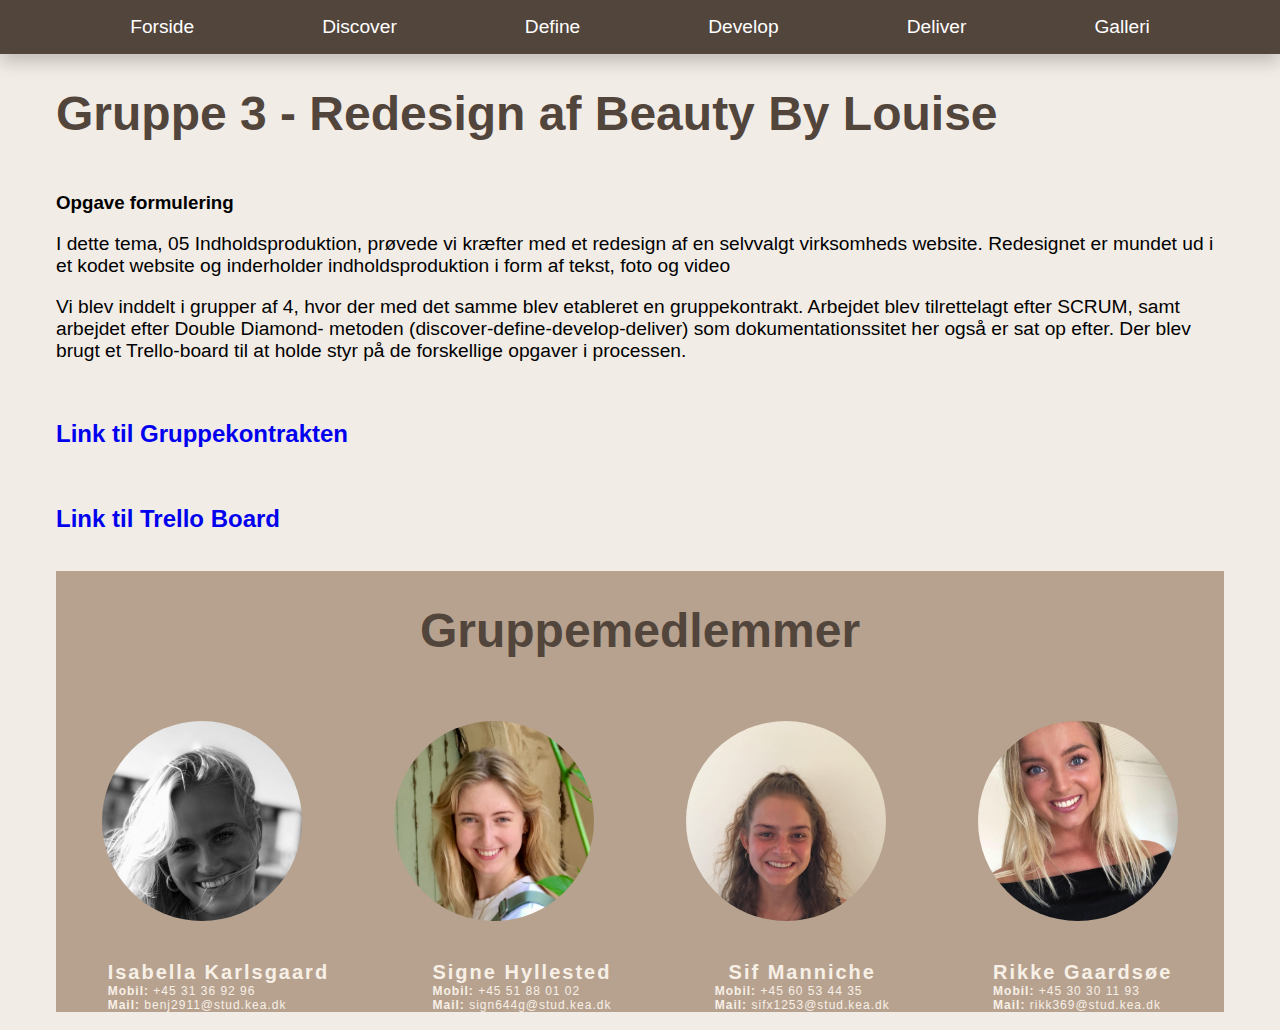
==== index.html @ 74969454 "første commit" ====
<!DOCTYPE html>
<html lang="da">

<head>
    <meta charset="utf-8">
    <meta name="viewport" content="width=device-width, initial-scale=1.0">
    <title>Dokumentationssite Gruppe 3</title>
    <link rel="stylesheet" href="style.css">
</head>

<body>
    <header>
        <nav role="navigation">
            <ul>
                <li><a href="index.html#om">Forside</a></li>
                <li><a href="discover.html#discover">Discover</a>
                    <ul class="dropdown">
                        <li><a href="#">Research af virksomhed</a></li>
                        <li><a href="#">Analyse af eksisterende site</a></li>
                    </ul>
                </li>
                <li><a href="define.html#define">Define</a>
                    <ul class="dropdown">
                        <li><a href="#">Den nye kernefortælling</a></li>
                        <li><a href="#">Sidens kommunkation</a></li>
                        <li><a href="#">Det visuelle udtryk</a></li>
                    </ul>
                </li>
                <li><a href="develop.html#develop">Develop</a>
                    <ul class="dropdown">
                        <li><a href="#">Preproduktion</a></li>
                        <li><a href="#">Produktion</a></li>
                        <li><a href="#">Postproduktion</a></li>
                    </ul>
                </li>
                <li><a href="deliver.html#deliver">Deliver</a>
                    <ul class="dropdown">
                        <li><a href="#">Bert-test</a></li>
                        <li><a href="#">5 sec-test</a></li>
                        <li><a href="#">Lighthouse audit</a></li>
                    </ul>
                </li>
                <li><a href="galleri.html">Galleri</a>
                    <ul class="dropdown">
                        <li><a href="#">Beskrivelse af proces</a></li>
                        <li><a href="#">Før og efter billeder</a></li>
                        <li><a href="#">Still-fotos</a></li>
                        <li><a href="#">Masonry gallery</a></li>
                    </ul>
                </li>
            </ul>
        </nav>
    </header>

    <section id="splash">
    </section>

    <section id="om">
        <h1>Gruppe 3 - Redesign af Beauty By Louise</h1>
        <div class="sectionwrapper">
            <div class="col">
                <h3>Opgave formulering</h3>
                <p>I dette tema, 05 Indholdsproduktion, prøvede vi kræfter med et redesign af en selvvalgt virksomheds website. Redesignet er mundet ud i et kodet website og inderholder indholdsproduktion i form af tekst, foto og video</p>
                <p> Vi blev inddelt i grupper af 4, hvor der med det samme blev etableret en gruppekontrakt. Arbejdet blev tilrettelagt efter SCRUM, samt arbejdet efter Double Diamond- metoden (discover-define-develop-deliver) som dokumentationssitet her også er sat op efter.
                    Der blev brugt et Trello-board til at holde styr på de forskellige opgaver i processen.</p>
            </div>
            <div class="col">
                <a href="https://docs.google.com/document/d/1-AG-fkzAuqMn8j_LV-Xe5Ko7TrOOPzs8U50XCcN9dOk/edit?usp=sharing">
                    <h2> Link til Gruppekontrakten</h2>
                </a>
                <a href="https://trello.com/b/RPqYPZvB/gruppe-3-beauty-by-louise">
                    <h2> Link til Trello Board</h2>
                </a>

            </div>
        </div>

    </section>

    <section id="contact">
        <div class="sectionwrapper">
            <h1>Gruppemedlemmer</h1>
            <div class="column_1">
                <div id="isabella"></div>
                <div id="signe"></div>
                <div id="sif"></div>
                <div id="rikke"></div>
            </div>
            <div class="column_2">
                <div class="isabella">
                    <h2>Isabella Karlsgaard</h2>
                    <ul>
                        <li><b>Mobil:</b> +45 31 36 92 96</li>
                        <li><b>Mail:</b> benj2911@stud.kea.dk</li>
                    </ul>
                </div>
                <div class="signe">
                    <h2>Signe Hyllested</h2>
                    <ul>
                        <li><b>Mobil:</b> +45 51 88 01 02</li>
                        <li><b>Mail:</b> sign644g@stud.kea.dk</li>
                    </ul>
                </div>
                <div class="sif">
                    <h2>Sif Manniche</h2>
                    <ul>
                        <li><b>Mobil:</b> +45 60 53 44 35</li>
                        <li><b>Mail:</b> sifx1253@stud.kea.dk</li>
                    </ul>
                </div>
                <div class="rikke">
                    <h2>Rikke Gaardsøe</h2>
                    <ul>
                        <li><b>Mobil:</b> +45 30 30 11 93</li>
                        <li><b>Mail:</b> rikk369@stud.kea.dk</li>
                    </ul>
                </div>

            </div>


        </div>
        <br>
    </section>

</body>

</html>
---- style.css ----
/****** Generelle indstillinger ******/

* {
    box-sizing: border-box;
}

body {
    margin: 0;
    padding: 0;
    background-color: #f2ece6;
    font-family: Helvetica Neue, Arial, sans-serif;
}

img {
    width: 100%;
}

h1 {
    font-size: 3rem;
    text-emphasis: Bold;
    color: #52453c;
}

h2 {
    font-size: 1.5rem;
}

p {
    font-size: 1.2rem;
}

/****** Fælles designregler for alle sektioner ******/

section {
    padding: 0 1rem;
    max-width: 1200px;
    margin: 0 auto;
}

.sectionwrapper {
    margin-top: 0;
}


/*--- footer --*/

footer {
    width: 100%;
    position: fixed;
    display: flex;
    opacity: 0.5;
    bottom: 20px;
    z-index: 1;
}

footer p {
    margin: auto;
    color: white;
}

/*-------- Nav menu ---------*/

header {
    background: #52453c;
    width: 100vw;
    box-shadow: 0px 8px 16px 0px rgba(0, 0, 0, 0.2);
}

header nav {
    display: flex;
    flex-wrap: wrap;
    flex-direction: column;
    align-items: center;
}

a {
    text-decoration: none;
    padding: 0 3rem;
    margin: 0.5rem 0 0.5rem 0;
}

nav {
    font-size: 1.2rem;
    text-emphasis: Bold;
}

ul {
    list-style: none;
    margin: 0;
    padding-left: 0;
}

header li {
    color: #fff;
    display: block;
    float: left;
    padding: 1rem;
    position: relative;
    text-decoration: none;
    transition-duration: 0.5s;
}

header li a {
    color: #fff;
}

header li:hover,
header li:focus-within {
    background: #e2d3c1;
    cursor: pointer;
}

header li:focus-within a {
    outline: none;
}

header ul li ul {
    background: #52453c;
    visibility: hidden;
    opacity: 0;
    min-width: 7rem;
    position: absolute;
    transition: all 0.5s ease;
    margin-top: 1rem;
    left: 0;
    display: none;
    text-align: left;

}

header ul li:hover > ul,
header ul li:focus-within > ul,
header ul li ul:hover,
header ul li ul:focus {
    visibility: visible;
    opacity: 1;
    display: block
}

header ul li ul li {
    clear: both;
    width: 100%;
}

/********* om *********/

#om .sectionwrapper {
    display: flex;
    flex-wrap: wrap;

}

#om .col {
    flex-basis: 600px;
    flex-grow: 1;
}

/****** om slut ******/

/*------ CONTACT ------*/

#contact h2 {
    text-align: center;
    margin: 0;
    font-size: 20px;
    letter-spacing: 2px;
    color: #F7F0E7;
}

#contact li {
    margin: 0;
    font-size: 12px;
    letter-spacing: 1px;
    color: #F7F0E7;
}

#contact .sectionwrapper {
    height: 100%;
    width: 100%;
    display: flex;
    flex-wrap: wrap;
    justify-content: center;
    background-color: #b7a28f;

}

#contact .column_1 {
    width: 100%;
    display: flex;
    flex-wrap: wrap;
    align-items: center;
    justify-content: space-around;
    margin: 30px 0px 0px 0px;
}

#contact .column_2 {
    width: 100%;
    display: flex;
    flex-wrap: wrap;
    justify-content: space-around;
    margin: 40px 0px 0px 0px;
}

#isabella {
    background-image: url("contact_billeder/isabella.png");
    background-size: cover;
    background-repeat: no-repeat;
    border-radius: 100px;

    width: 200px;
    height: 200px;
    order: 1;
}

#isabella:hover {
    transform: scale(1.3);
}



#signe {
    background-image: url("contact_billeder/signe.jpg");
    background-size: cover;
    background-repeat: no-repeat;
    border-radius: 100px;
    width: 200px;
    height: 200px;
    order: 2;
}

#signe:hover {
    transform: scale(1.3);
}

#sif {
    background-image: url("contact_billeder/Sifprofil.png");
    background-size: cover;
    background-repeat: no-repeat;
    border-radius: 100px;
    width: 200px;
    height: 200px;
    order: 3;
}

#contact .sif {
    order: 3;
}

#sif:hover {
    transform: scale(1.3);
}

#rikke {
    background-image: url("contact_billeder/rikke.png");
    background-size: cover;
    background-repeat: no-repeat;
    border-radius: 100px;
    width: 200px;
    height: 200px;
    order: 4;
}

#contact .rikke {
    order: 4;
}

#rikke:hover {
    transform: scale(1.3);

}

#discover .img {
    flex-basis: 300px;
}

#test li a {
    background-color: black;
}

#analyse img {
    width: 60%;
}

#test img {
    width: 60%;
}

#kommunikation img {
    width: 60%;
}

#udtryk img {
    width: 60%;
}

.stillfotos {
    display: flex;
    flex-wrap: wrap;
}


#disover .wireframe {
    display: flex;
    flex-wrap: wrap;
    padding: 10px;

}

#wireframe img {
    flex-basis: 300px;
    flex-grow: 1;
}


#stillfotos .sectionwrapper {
    display: flex;
    flex-wrap: wrap;

}

#stillfotos .col {
    flex-grow: 1;
    flex-basis: 100px;
    display: flex;
    justify-content: space-between;
    flex-direction: row;
    padding: 0.6 0.6rem 0.6rem;
    margin: 1rem;
    max-width: 80ch;


}

#stillfotos .col .top {
    justify-content: space-between;

}

#gallery .sectionwrapper {
    display: flex;
    flex-wrap: wrap;

}

#gallery .col {
    flex-grow: 1;
    flex-basis: 100px;
    display: flex;
    flex-direction: row;
    padding: 0.6 0.6rem 0.6rem;
    margin: 1rem;
    max-width: 80ch;

}

#gallery .col .top {
    justify-content: space-between;

}

#udtryk .sectionwrapper {
    display: flex;
    flex-wrap: wrap;

}

#udtryk .col {
    flex-grow: 1;
    flex-basis: 200px;
    display: flex;
    flex-direction: row;
    padding: 0.6 0.6rem 0.6rem;
    margin: 1rem;
    max-width: 150ch;

}

#udtryk .col .top {
    justify-content: space-between;

}

#udtryk .col1 {
    flex-grow: 1;
    flex-basis: 200px;
    display: flex;
    flex-direction: row;
    padding: 0.6 0.6rem 0.6rem;
    margin: 1rem;
    max-width: 150ch;

}

#wireframe .sectionwrapper {
    display: flex;
    flex-wrap: wrap;

}

#wireframe .col {
    flex-grow: 1;
    flex-basis: 300px;
    display: flex;
    flex-direction: row;
    padding: 0.2rem 0.2rem 0.2rem;
    margin: 0.5rem;
    max-width: 200ch;

}

#wireframe .col .top {
    justify-content: space-between;

}

#gallery body {
    font-family: sans-serif;
    margin: 0;
    background: #f2f2f2;
}

#gallery h1 {
    text-align: center;
    margin-top: 50px;
}

#gallery p {
    text-align: center;
    margin-bottom: 60px;
}

#gallery h4 {
    text-align: center;
    line-height: 80px;
    font-weight: normal;

}

#gallery .masonry {
    /* Masonry container */
    -webkit-column-count: 4;
    -moz-column-count: 4;
    column-count: 4;
    -webkit-column-gap: 1em;
    -moz-column-gap: 1em;
    column-gap: 1em;
    margin: 1.5em;
    padding: 0;
    -moz-column-gap: 1.5em;
    -webkit-column-gap: 1.5em;
    column-gap: 1.5em;
    font-size: .85em;
}

#gallery .item {
    display: inline-block;
    background: #fff;
    padding: 1em;
    margin: 0 0 1.5em;
    width: 100%;
    -webkit-transition: 1s ease all;
    box-sizing: border-box;
    -moz-box-sizing: border-box;
    -webkit-box-sizing: border-box;
    box-shadow: 2px 2px 4px 0 #ccc;
}

.item img {
    max-width: 100%;
}

@media only screen and (max-width: 320px) {
    .masonry {
        -moz-column-count: 1;
        -webkit-column-count: 1;
        column-count: 1;
    }
}

@media only screen and (min-width: 321px) and (max-width: 768px) {
    .masonry {
        -moz-column-count: 2;
        -webkit-column-count: 2;
        column-count: 2;
    }
}

@media only screen and (min-width: 769px) and (max-width: 1200px) {
    .masonry {
        -moz-column-count: 3;
        -webkit-column-count: 3;
        column-count: 3;
    }
}

@media only screen and (min-width: 1201px) {
    .masonry {
        -moz-column-count: 4;
        -webkit-column-count: 4;
        column-count: 4;
    }
}
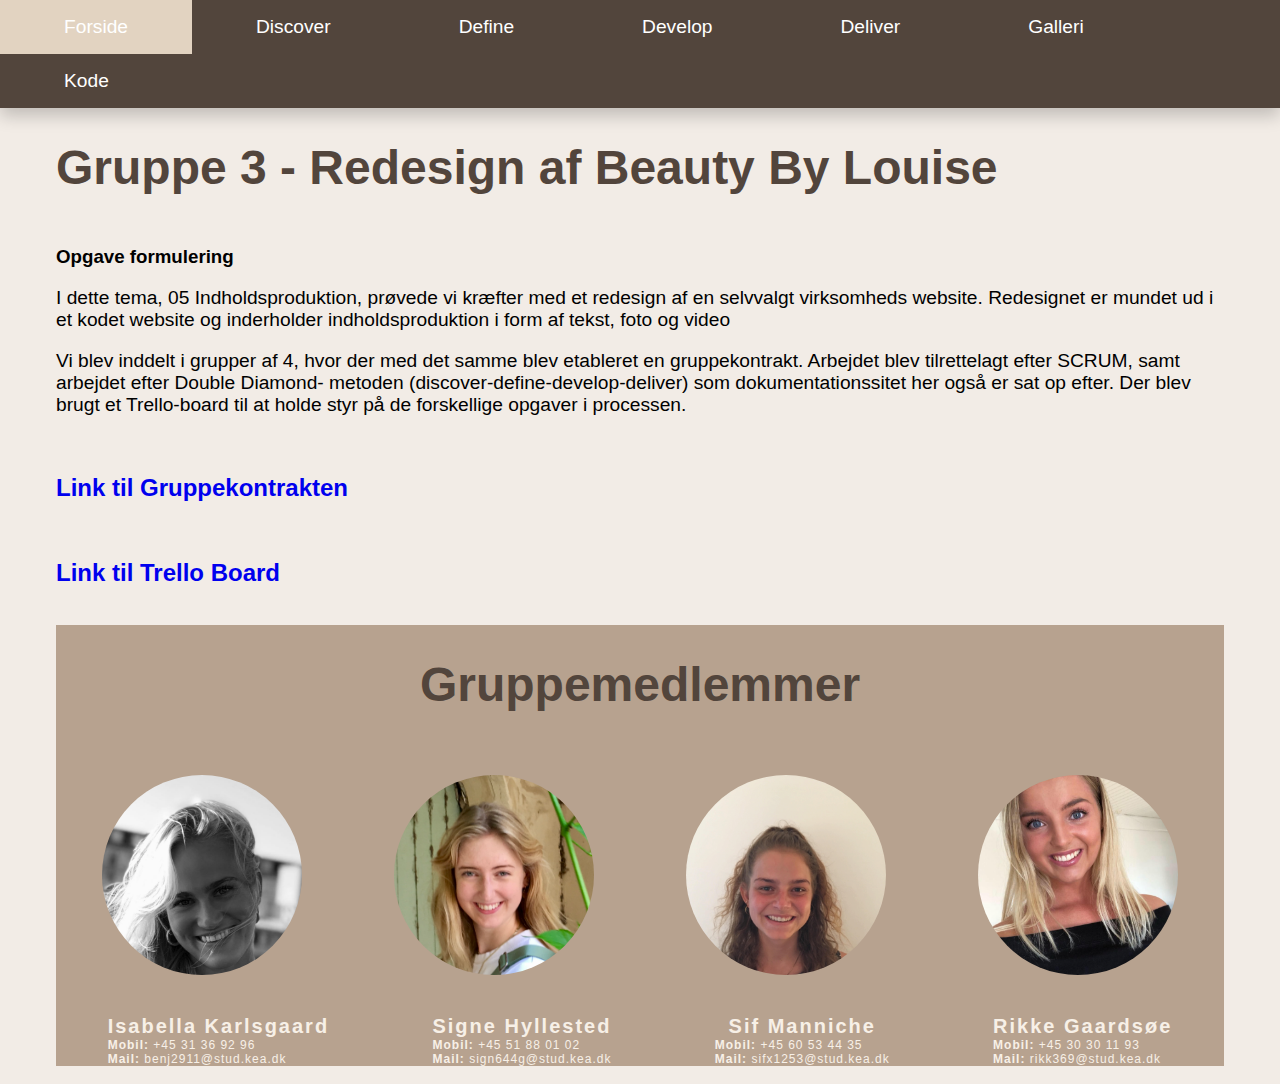
==== commit 42cbe918: "Html opsat i menu" ====
--- a/index.html
+++ b/index.html
@@ -46,6 +46,13 @@
                         <li><a href="#">Før og efter billeder</a></li>
                         <li><a href="#">Still-fotos</a></li>
                         <li><a href="#">Masonry gallery</a></li>
+                    </ul>
+                </li>
+                <li><a href="kode.html">Kode</a>
+                    <ul class="dropdown">
+                        <li><a href="#accordion">Beskrivelse af accordion kode </a></li>
+                        <li><a href="#snap_scroll">Beskrivelse af snap scroll kode</a></li>
+
                     </ul>
                 </li>
             </ul>
--- a/style.css
+++ b/style.css
@@ -469,6 +469,11 @@
     max-width: 100%;
 }
 
+#kode_billeder img {
+    width: 80%;
+
+}
+
 @media only screen and (max-width: 320px) {
     .masonry {
         -moz-column-count: 1;
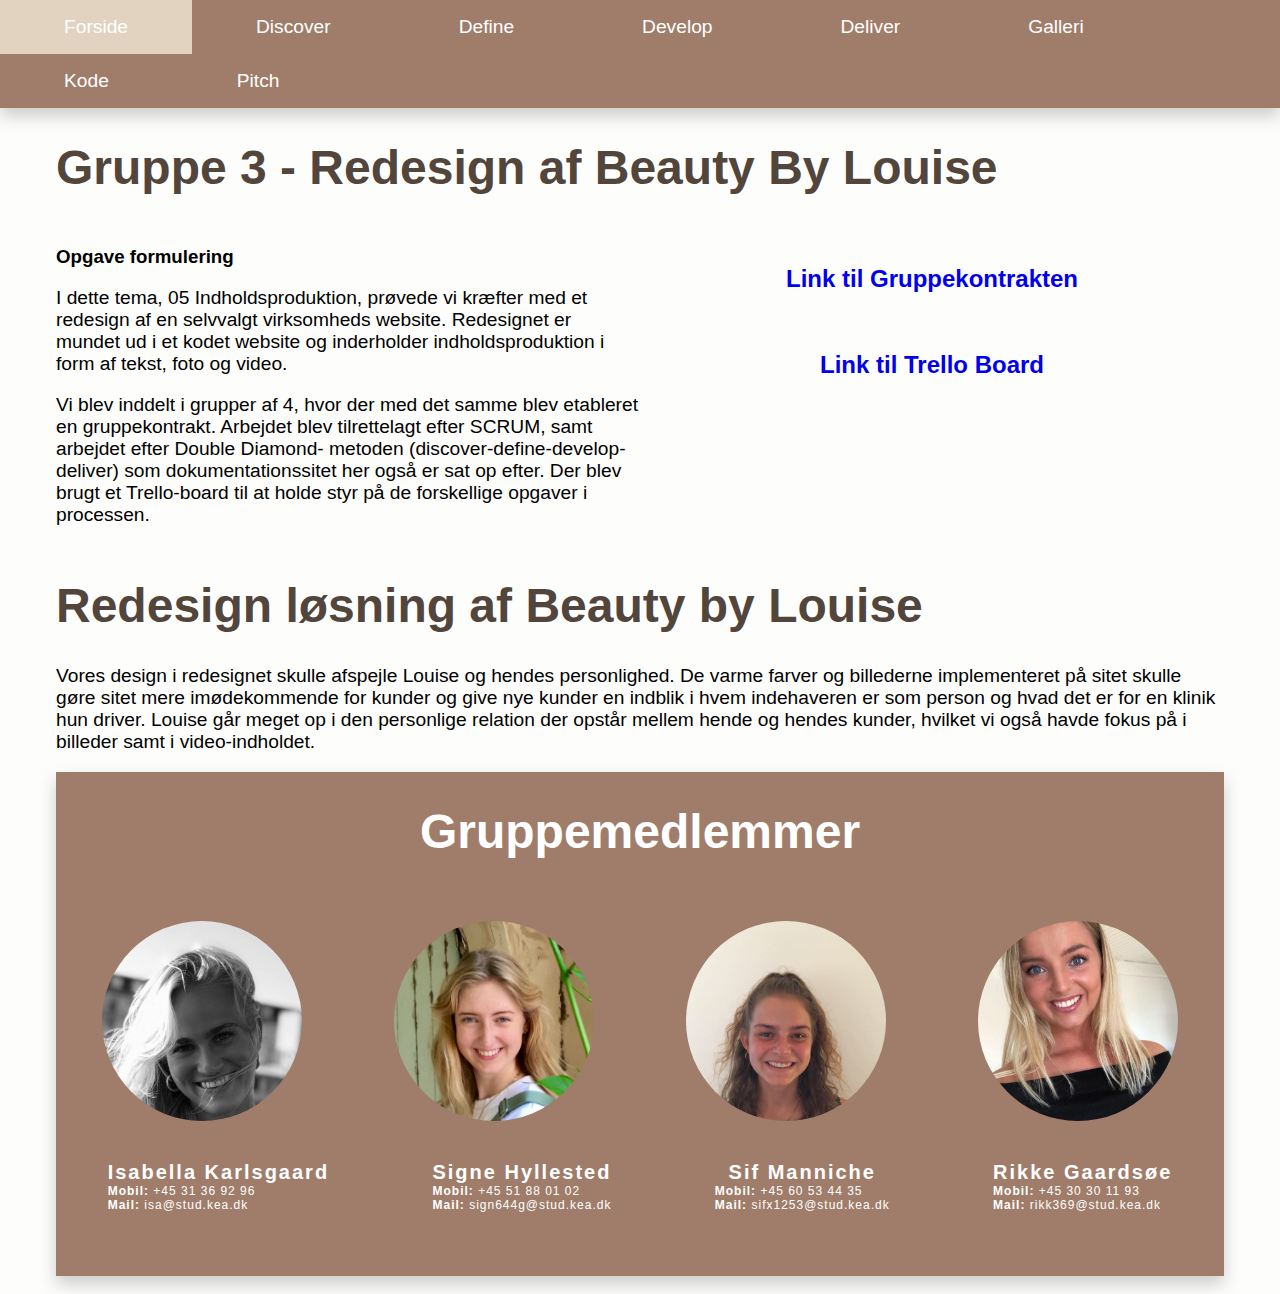
==== commit f9ae7f6f: "test flyttet" ====
--- a/index.html
+++ b/index.html
@@ -15,15 +15,15 @@
                 <li><a href="index.html#om">Forside</a></li>
                 <li><a href="discover.html#discover">Discover</a>
                     <ul class="dropdown">
-                        <li><a href="#">Research af virksomhed</a></li>
-                        <li><a href="#">Analyse af eksisterende site</a></li>
+                        <li><a href="discover.html#virksomhedsprofil">Virksomhedsprofil</a></li>
+                        <li><a href="discover.html#analyse">Analyse af eksisterende site</a></li>
                     </ul>
                 </li>
                 <li><a href="define.html#define">Define</a>
                     <ul class="dropdown">
-                        <li><a href="#">Den nye kernefortælling</a></li>
-                        <li><a href="#">Sidens kommunkation</a></li>
-                        <li><a href="#">Det visuelle udtryk</a></li>
+                        <li><a href="define.html#kernefortaelling">Den nye kernefortælling</a></li>
+                        <li><a href="define.html#kommunikation">Sidens kommunkation</a></li>
+                        <li><a href="define.html#udtryk">Det visuelle udtryk</a></li>
                     </ul>
                 </li>
                 <li><a href="develop.html#develop">Develop</a>
@@ -50,8 +50,15 @@
                 </li>
                 <li><a href="kode.html">Kode</a>
                     <ul class="dropdown">
-                        <li><a href="#accordion">Beskrivelse af accordion kode </a></li>
-                        <li><a href="#snap_scroll">Beskrivelse af snap scroll kode</a></li>
+                        <li><a href="kode.html#accordion">Beskrivelse af accordion kode </a></li>
+                        <li><a href="kode.html#snap_scroll">Beskrivelse af snap scroll kode</a></li>
+
+                    </ul>
+                </li>
+                <li><a href="pitch.html">Pitch</a>
+                    <ul class="dropdown">
+                        <li><a href="pitch.html#pitch">Pitch af redesign </a></li>
+                        <li><a href="pitch.html#feedback">feedback</a></li>
 
                     </ul>
                 </li>
@@ -67,7 +74,7 @@
         <div class="sectionwrapper">
             <div class="col">
                 <h3>Opgave formulering</h3>
-                <p>I dette tema, 05 Indholdsproduktion, prøvede vi kræfter med et redesign af en selvvalgt virksomheds website. Redesignet er mundet ud i et kodet website og inderholder indholdsproduktion i form af tekst, foto og video</p>
+                <p>I dette tema, 05 Indholdsproduktion, prøvede vi kræfter med et redesign af en selvvalgt virksomheds website. Redesignet er mundet ud i et kodet website og inderholder indholdsproduktion i form af tekst, foto og video.</p>
                 <p> Vi blev inddelt i grupper af 4, hvor der med det samme blev etableret en gruppekontrakt. Arbejdet blev tilrettelagt efter SCRUM, samt arbejdet efter Double Diamond- metoden (discover-define-develop-deliver) som dokumentationssitet her også er sat op efter.
                     Der blev brugt et Trello-board til at holde styr på de forskellige opgaver i processen.</p>
             </div>
@@ -78,10 +85,18 @@
                 <a href="https://trello.com/b/RPqYPZvB/gruppe-3-beauty-by-louise">
                     <h2> Link til Trello Board</h2>
                 </a>
-
             </div>
         </div>
 
+    </section>
+
+    <section id="redesign">
+        <h1>Redesign løsning af Beauty by Louise</h1>
+        <div class="sectionwrapper">
+            <p>Vores design i redesignet skulle afspejle Louise og hendes personlighed. De varme farver og billederne implementeret på sitet skulle gøre sitet mere imødekommende for kunder og give nye kunder en indblik i hvem indehaveren er som person og hvad det er for en klinik hun driver. Louise går meget op i den personlige relation der opstår mellem hende og hendes kunder, hvilket vi også havde fokus på i billeder samt i video-indholdet.</p>
+
+
+        </div>
     </section>
 
     <section id="contact">
@@ -98,7 +113,7 @@
                     <h2>Isabella Karlsgaard</h2>
                     <ul>
                         <li><b>Mobil:</b> +45 31 36 92 96</li>
-                        <li><b>Mail:</b> benj2911@stud.kea.dk</li>
+                        <li><b>Mail:</b> isa@stud.kea.dk</li>
                     </ul>
                 </div>
                 <div class="signe">
--- a/style.css
+++ b/style.css
@@ -7,7 +7,7 @@
 body {
     margin: 0;
     padding: 0;
-    background-color: #f2ece6;
+    background-color: #fdfdfc;
     font-family: Helvetica Neue, Arial, sans-serif;
 }
 
@@ -61,7 +61,7 @@
 /*-------- Nav menu ---------*/
 
 header {
-    background: #52453c;
+    background: #a07d6a;
     width: 100vw;
     box-shadow: 0px 8px 16px 0px rgba(0, 0, 0, 0.2);
 }
@@ -115,7 +115,7 @@
 }
 
 header ul li ul {
-    background: #52453c;
+    background: #a07d6a;
     visibility: hidden;
     opacity: 0;
     min-width: 7rem;
@@ -151,27 +151,36 @@
 }
 
 #om .col {
-    flex-basis: 600px;
-    flex-grow: 1;
+    flex-basis: 400px;
+    flex-grow: 1;
+}
+
+#om .col a {
+    align-content: center;
+    text-align: center;
 }
 
 /****** om slut ******/
 
 /*------ CONTACT ------*/
+
+#contact h1 {
+    color: #fff;
+}
 
 #contact h2 {
     text-align: center;
     margin: 0;
     font-size: 20px;
     letter-spacing: 2px;
-    color: #F7F0E7;
+    color: #fff;
 }
 
 #contact li {
     margin: 0;
     font-size: 12px;
     letter-spacing: 1px;
-    color: #F7F0E7;
+    color: #fff;
 }
 
 #contact .sectionwrapper {
@@ -180,7 +189,9 @@
     display: flex;
     flex-wrap: wrap;
     justify-content: center;
-    background-color: #b7a28f;
+    background-color: #a07d6a;
+    padding-bottom: 4rem;
+    box-shadow: 0px 8px 16px 0px rgba(0, 0, 0, 0.2);
 
 }
 
@@ -269,6 +280,8 @@
 
 }
 
+/*------ Forside slut---------*/
+
 #discover .img {
     flex-basis: 300px;
 }
@@ -412,6 +425,17 @@
     justify-content: space-between;
 
 }
+
+
+/***deliver- test side****/
+
+#bert img {
+    width: 50%;
+}
+
+/***deliver- test side slut****/
+
+
 
 #gallery body {
     font-family: sans-serif;
@@ -505,3 +529,25 @@
         column-count: 4;
     }
 }
+
+
+/*----- Pitch-----*/
+#feedback ul {
+    list-style: square;
+}
+
+#feedback .sectionwrapper {
+    display: flex;
+    flex: wrap;
+    padding-top: 4rem;
+}
+
+#feedback .col_inden {
+    flex-basis: 1;
+    flex-grow: 300px;
+}
+
+#feedback .col_efter {
+    flex-basis: 1;
+    flex-grow: 300px;
+}
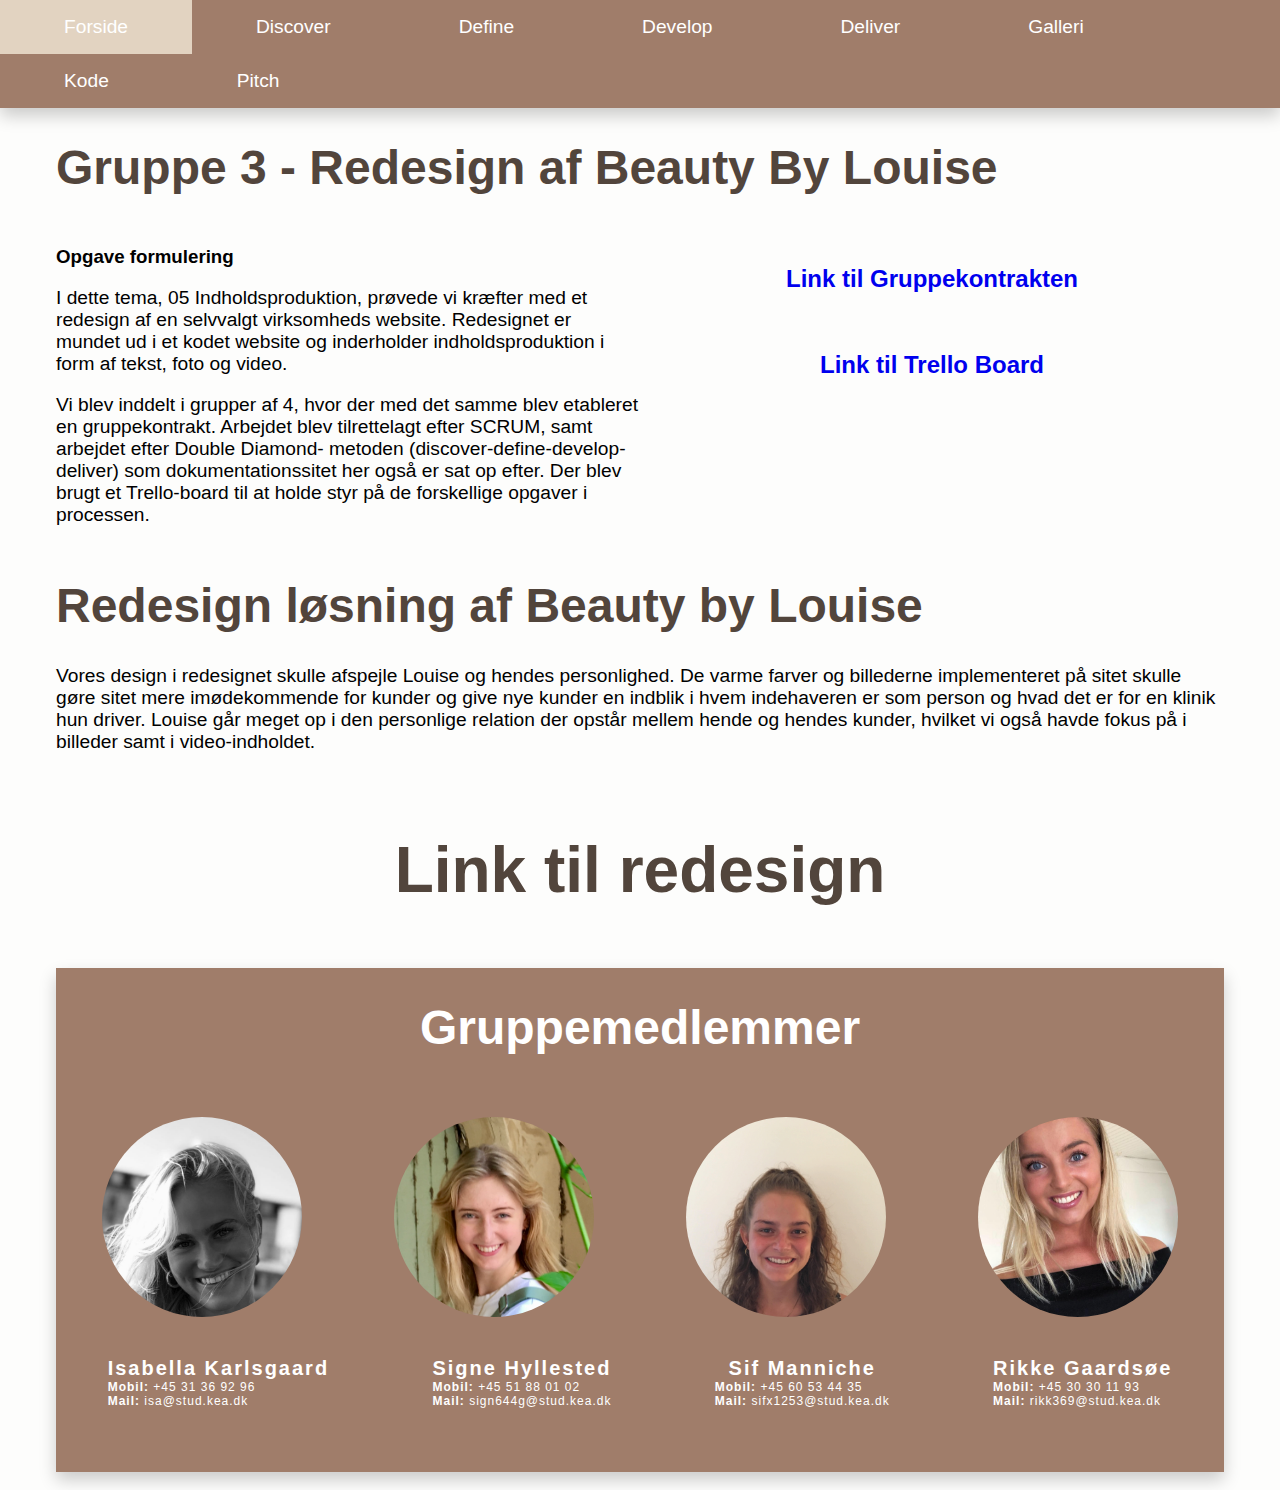
==== commit c431373a: "tekst om rediering af billeder" ====
--- a/index.html
+++ b/index.html
@@ -95,7 +95,9 @@
         <div class="sectionwrapper">
             <p>Vores design i redesignet skulle afspejle Louise og hendes personlighed. De varme farver og billederne implementeret på sitet skulle gøre sitet mere imødekommende for kunder og give nye kunder en indblik i hvem indehaveren er som person og hvad det er for en klinik hun driver. Louise går meget op i den personlige relation der opstår mellem hende og hendes kunder, hvilket vi også havde fokus på i billeder samt i video-indholdet.</p>
 
-
+            <a href="http://signehyllested.dk/kea/05_indhold/05_03_01_redesign_gruppe3/index.html">
+                <h1>Link til redesign</h1>
+            </a>
         </div>
     </section>
 
--- a/style.css
+++ b/style.css
@@ -161,6 +161,19 @@
 }
 
 /****** om slut ******/
+/****** REDESIGN ******/
+
+
+#redesign a {
+    align-content: center;
+    text-align: center;
+    color: #52453c;
+}
+
+#redesign a h1 {
+    font-size: 4rem;
+}
+
 
 /*------ CONTACT ------*/
 
@@ -321,6 +334,17 @@
 
 #wireframe img {
     flex-basis: 300px;
+    flex-grow: 1;
+}
+
+#forefter .sectionwrapper {
+    display: flex;
+    flex-wrap: wrap;
+
+}
+
+#forefter .billed {
+    flex-basis: 200px;
     flex-grow: 1;
 }
 
